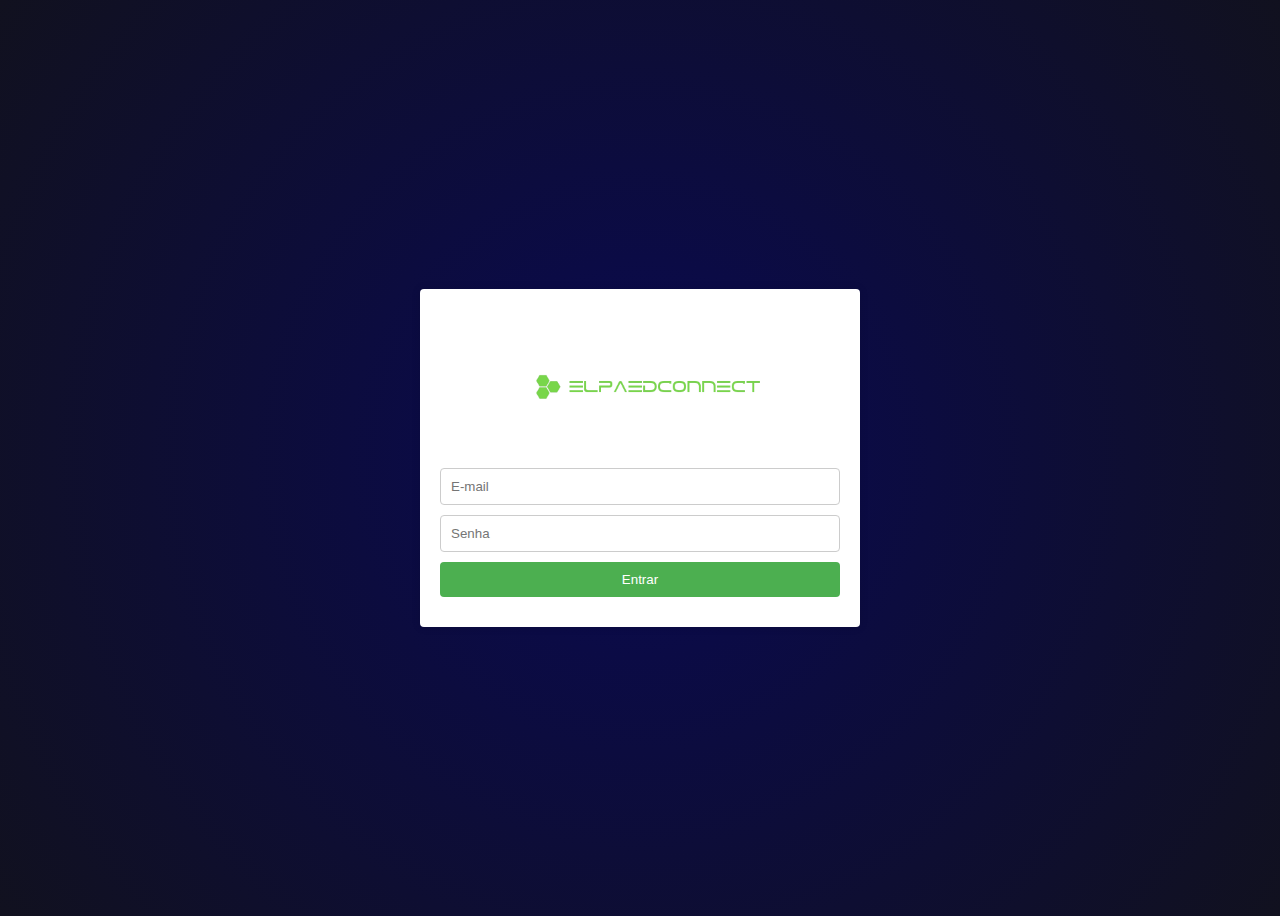
==== index.html @ 43c67183 "Rename site.html to index.html" ====
<!DOCTYPE html>
<html>

<head>
    <meta charset="UTF-8">
    <meta name="viewport" content="width=device-width, initial-scale=1.0">
    <title>ElpaedConnect - Login</title>
    <link rel="stylesheet" type="text/css" href="style.css">
    <style>
        .container img {
            width: 275px; /* Ajuste o valor conforme necessário */
            height: auto;
        }
    </style>
</head>

<body>
    <div class="container">
        <img src="logo.png" alt="Logo ElpaedConnect">
        <form id="loginForm">
            <input type="email" id="email" placeholder="E-mail" required>
            <input type="password" id="password" placeholder="Senha" required>
            <button type="submit">Entrar</button>
        </form>
        <div id="message"></div>
    </div>

    <script src="script.js"></script>
</body>

</html>
---- style.css ----
body {
    font-family: Arial, sans-serif;
    background: radial-gradient(circle at center, #090952, #11111f);
    display: flex;
    align-items: center;
    justify-content: center;
    height: 100vh;
}

.container {
    width: 400px;
    padding: 20px;
    background-color: #fff;
    border-radius: 4px;
    box-shadow: 0 0 10px rgba(0, 0, 0, 0.1);
    text-align: center;
}

.container input[type="email"],
.container input[type="password"],
.container button[type="submit"] {
    display: block;
    width: 100%;
    padding: 10px;
    margin-bottom: 10px;
    border: 1px solid #ccc;
    border-radius: 4px;
    box-sizing: border-box;
}

.container button[type="submit"] {
    background-color: #4caf50;
    color: #fff;
    border: none;
    cursor: pointer;
}

.container button[type="submit"]:hover {
    background-color: #45a049;
}

.success {
    color: green;
    margin-top: 10px;
}

.error {
    color: red;
    margin-top: 10px;
}
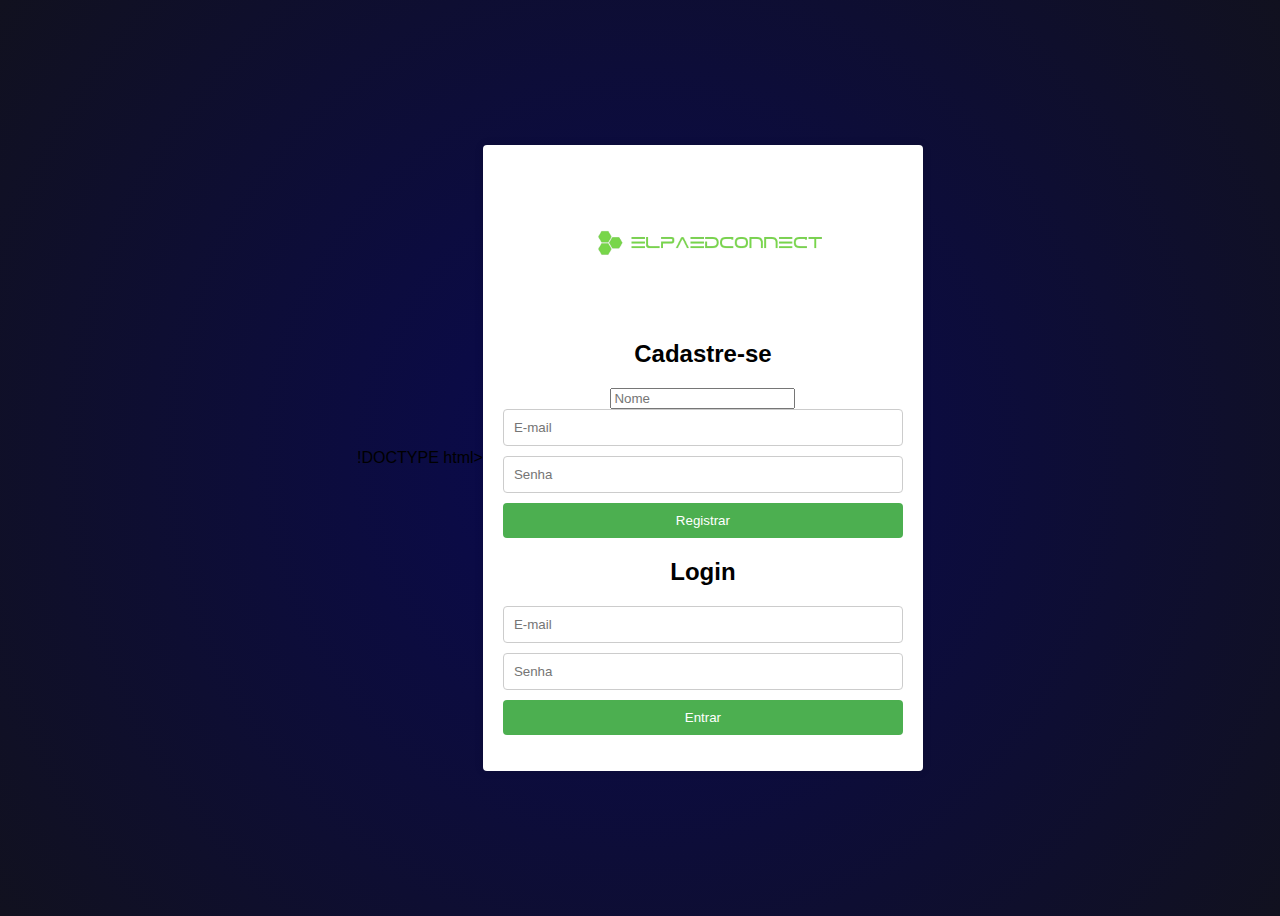
==== commit 28b93e4e: "Update index.html" ====
--- a/index.html
+++ b/index.html
@@ -1,4 +1,4 @@
-<!DOCTYPE html>
+!DOCTYPE html>
 <html>
 
 <head>
@@ -8,7 +8,8 @@
     <link rel="stylesheet" type="text/css" href="style.css">
     <style>
         .container img {
-            width: 275px; /* Ajuste o valor conforme necessário */
+            width: 275px;
+            /* Ajuste o valor conforme necessário */
             height: auto;
         }
     </style>
@@ -17,14 +18,23 @@
 <body>
     <div class="container">
         <img src="logo.png" alt="Logo ElpaedConnect">
-        <form id="loginForm">
-            <input type="email" id="email" placeholder="E-mail" required>
-            <input type="password" id="password" placeholder="Senha" required>
-            <button type="submit">Entrar</button>
-        </form>
+        <div class="form-wrapper">
+            <form id="registerForm" class="form-box">
+                <h2>Cadastre-se</h2>
+                <input type="text" id="nomeCadastro" placeholder="Nome" required>
+                <input type="email" id="emailCadastro" placeholder="E-mail" required>
+                <input type="password" id="senhaCadastro" placeholder="Senha" required>
+                <button type="submit">Registrar</button>
+            </form>
+            <form id="loginForm" class="form-box">
+                <h2>Login</h2>
+                <input type="email" id="emailLogin" placeholder="E-mail" required>
+                <input type="password" id="senhaLogin" placeholder="Senha" required>
+                <button type="submit">Entrar</button>
+            </form>
+        </div>
         <div id="message"></div>
     </div>
-
     <script src="script.js"></script>
 </body>
 
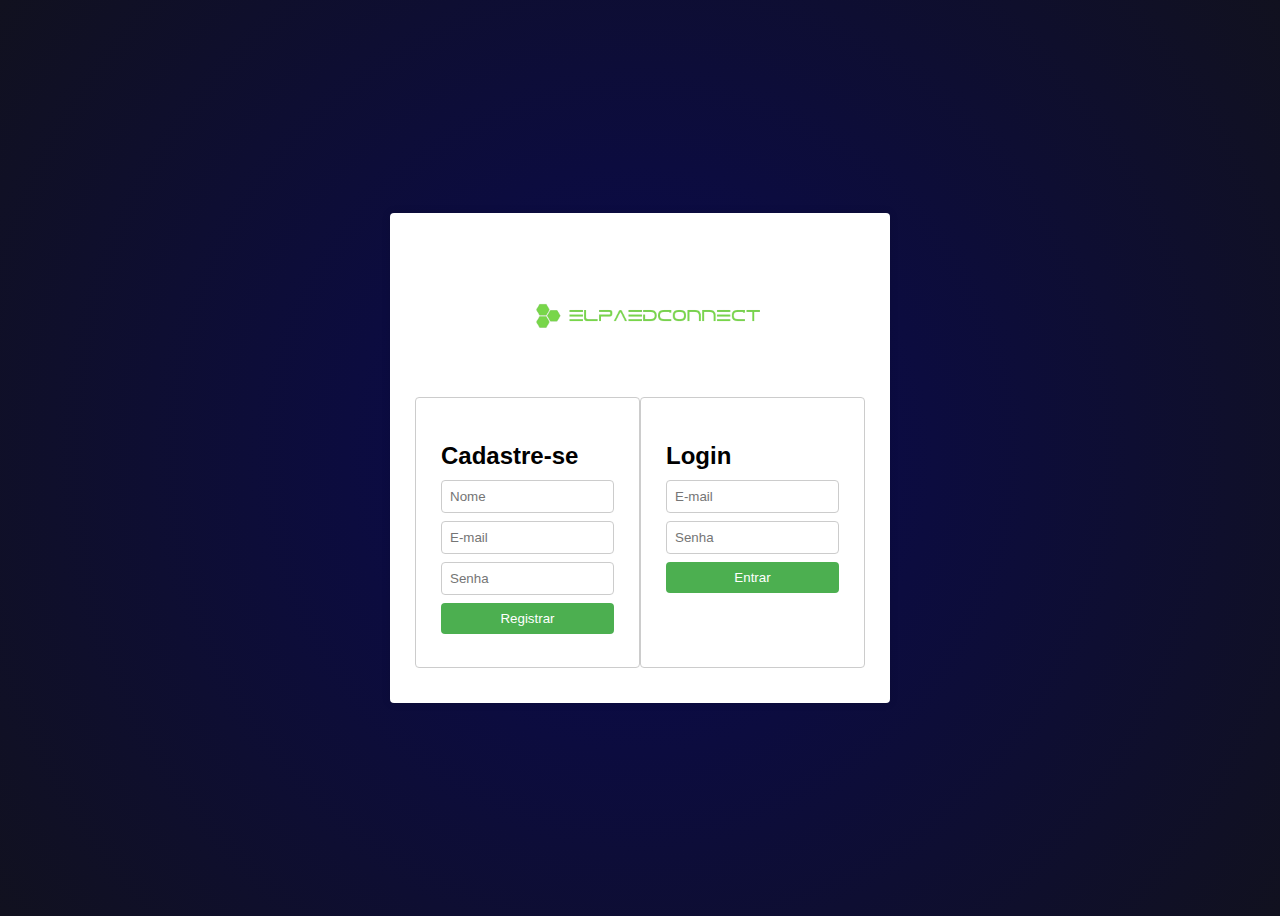
==== commit 7d83e6b8: "Update index.html" ====
--- a/index.html
+++ b/index.html
@@ -1,4 +1,4 @@
-!DOCTYPE html>
+<!DOCTYPE html>
 <html>
 
 <head>
@@ -7,9 +7,9 @@
     <title>ElpaedConnect - Login</title>
     <link rel="stylesheet" type="text/css" href="style.css">
     <style>
+        /* Ajuste o valor conforme necessário */
         .container img {
             width: 275px;
-            /* Ajuste o valor conforme necessário */
             height: auto;
         }
     </style>
--- a/style.css
+++ b/style.css
@@ -8,21 +8,44 @@
 }
 
 .container {
-    width: 400px;
-    padding: 20px;
+    width: 450px;
+    margin: 0 auto;
+    padding: 25px;
     background-color: #fff;
     border-radius: 4px;
     box-shadow: 0 0 10px rgba(0, 0, 0, 0.1);
     text-align: center;
 }
 
-.container input[type="email"],
-.container input[type="password"],
-.container button[type="submit"] {
+.container h1 {
+    margin-bottom: 1px;
+}
+
+.form-wrapper {
+    display: flex;
+    justify-content: space-between;
+}
+
+.form-box {
+    flex: 1;
+    text-align: left;
+    border: 1px solid #ccc;
+    border-radius: 4px;
+    padding: 25px;
+}
+
+.form-box h2 {
+    margin-bottom: 10px;
+}
+
+.form-box input[type="text"],
+.form-box input[type="email"],
+.form-box input[type="password"],
+.form-box button[type="submit"] {
     display: block;
     width: 100%;
-    padding: 10px;
-    margin-bottom: 10px;
+    padding: 8px;
+    margin-bottom: 8px;
     border: 1px solid #ccc;
     border-radius: 4px;
     box-sizing: border-box;
@@ -39,12 +62,6 @@
     background-color: #45a049;
 }
 
-.success {
-    color: green;
+#message {
     margin-top: 10px;
 }
-
-.error {
-    color: red;
-    margin-top: 10px;
-}
